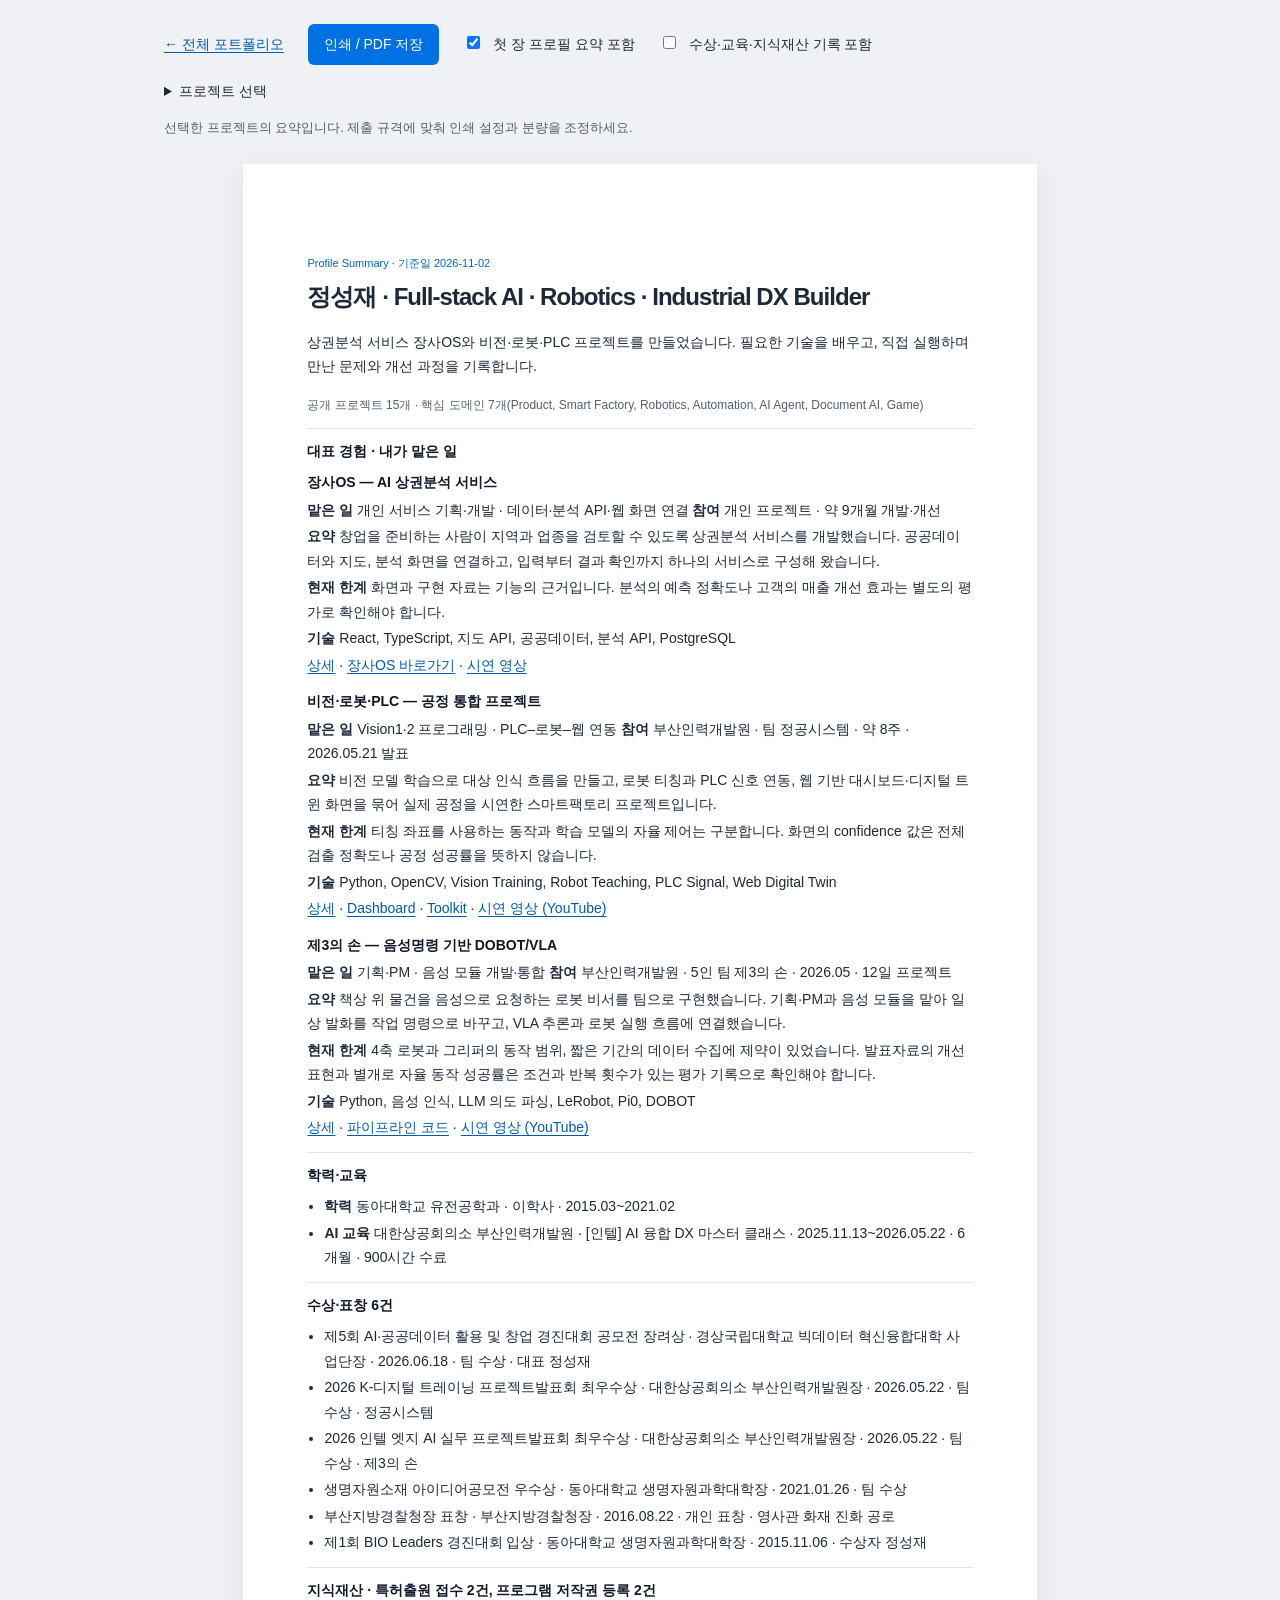
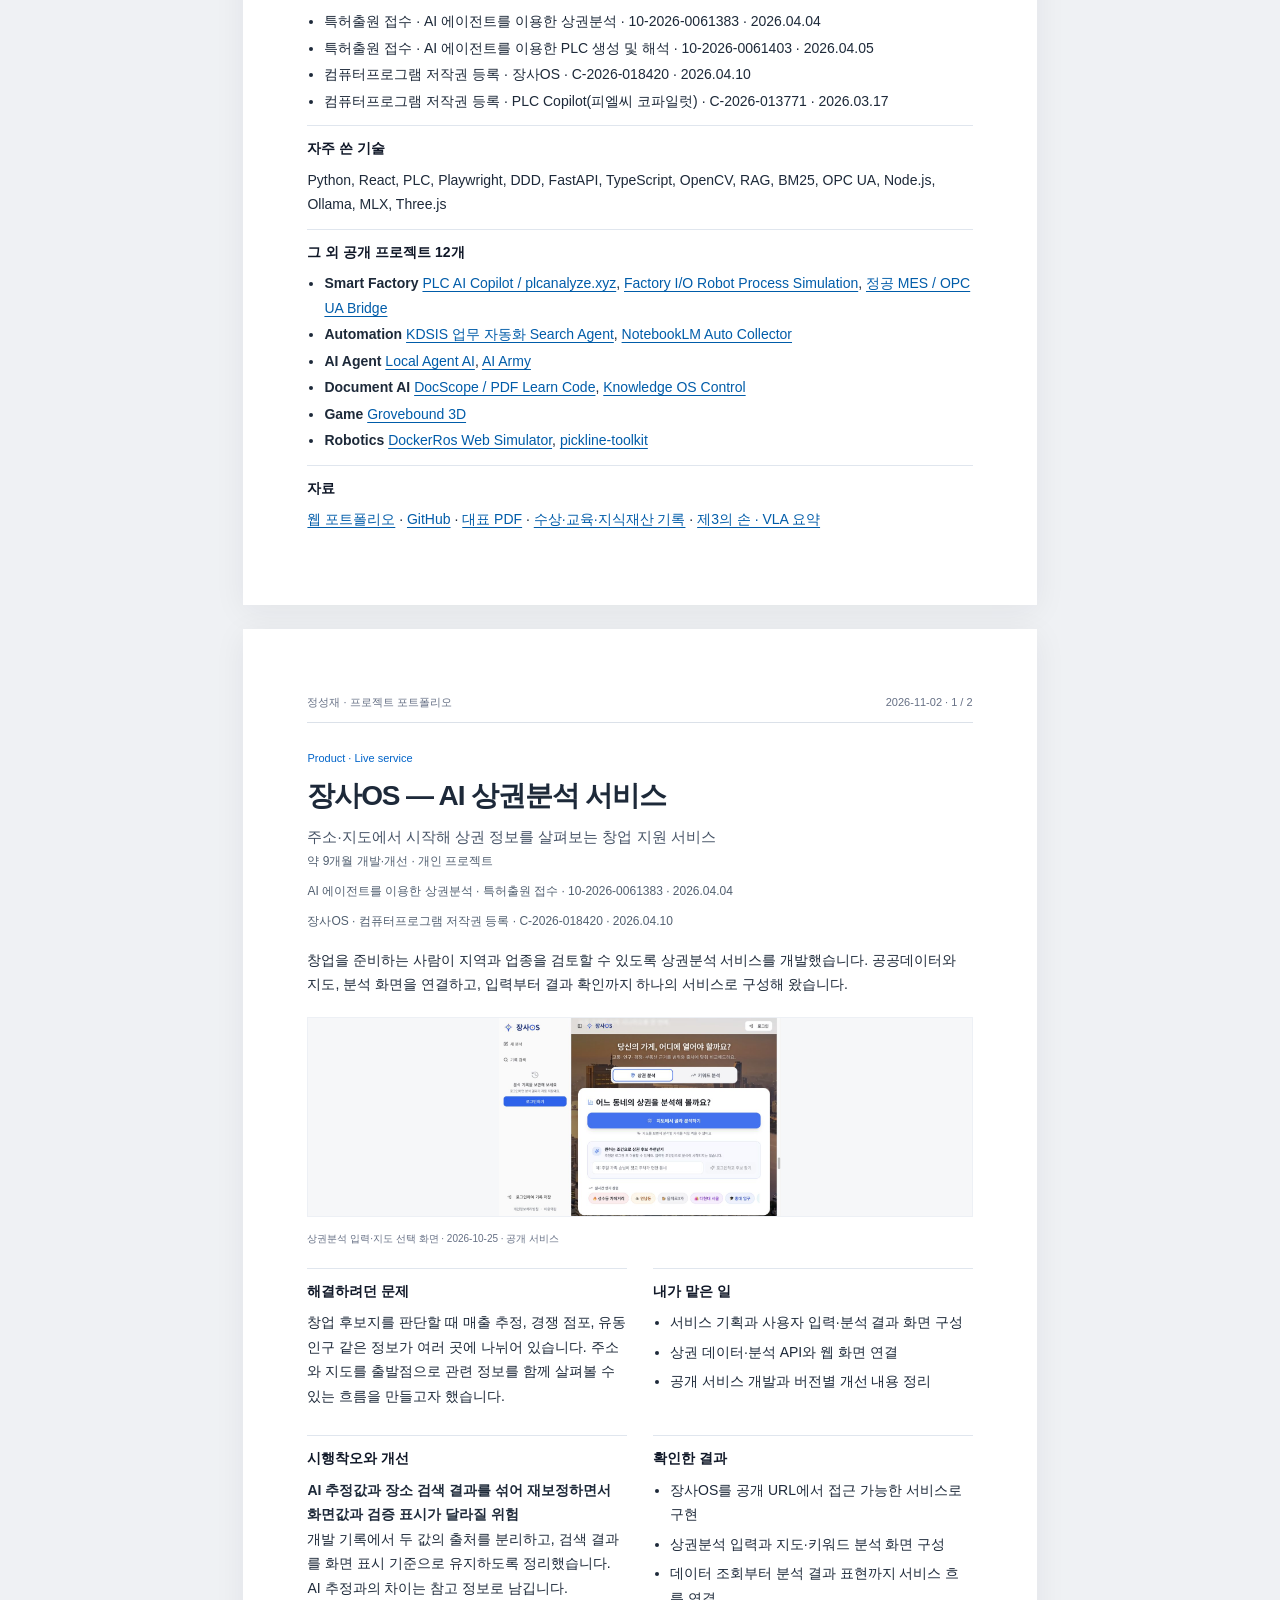
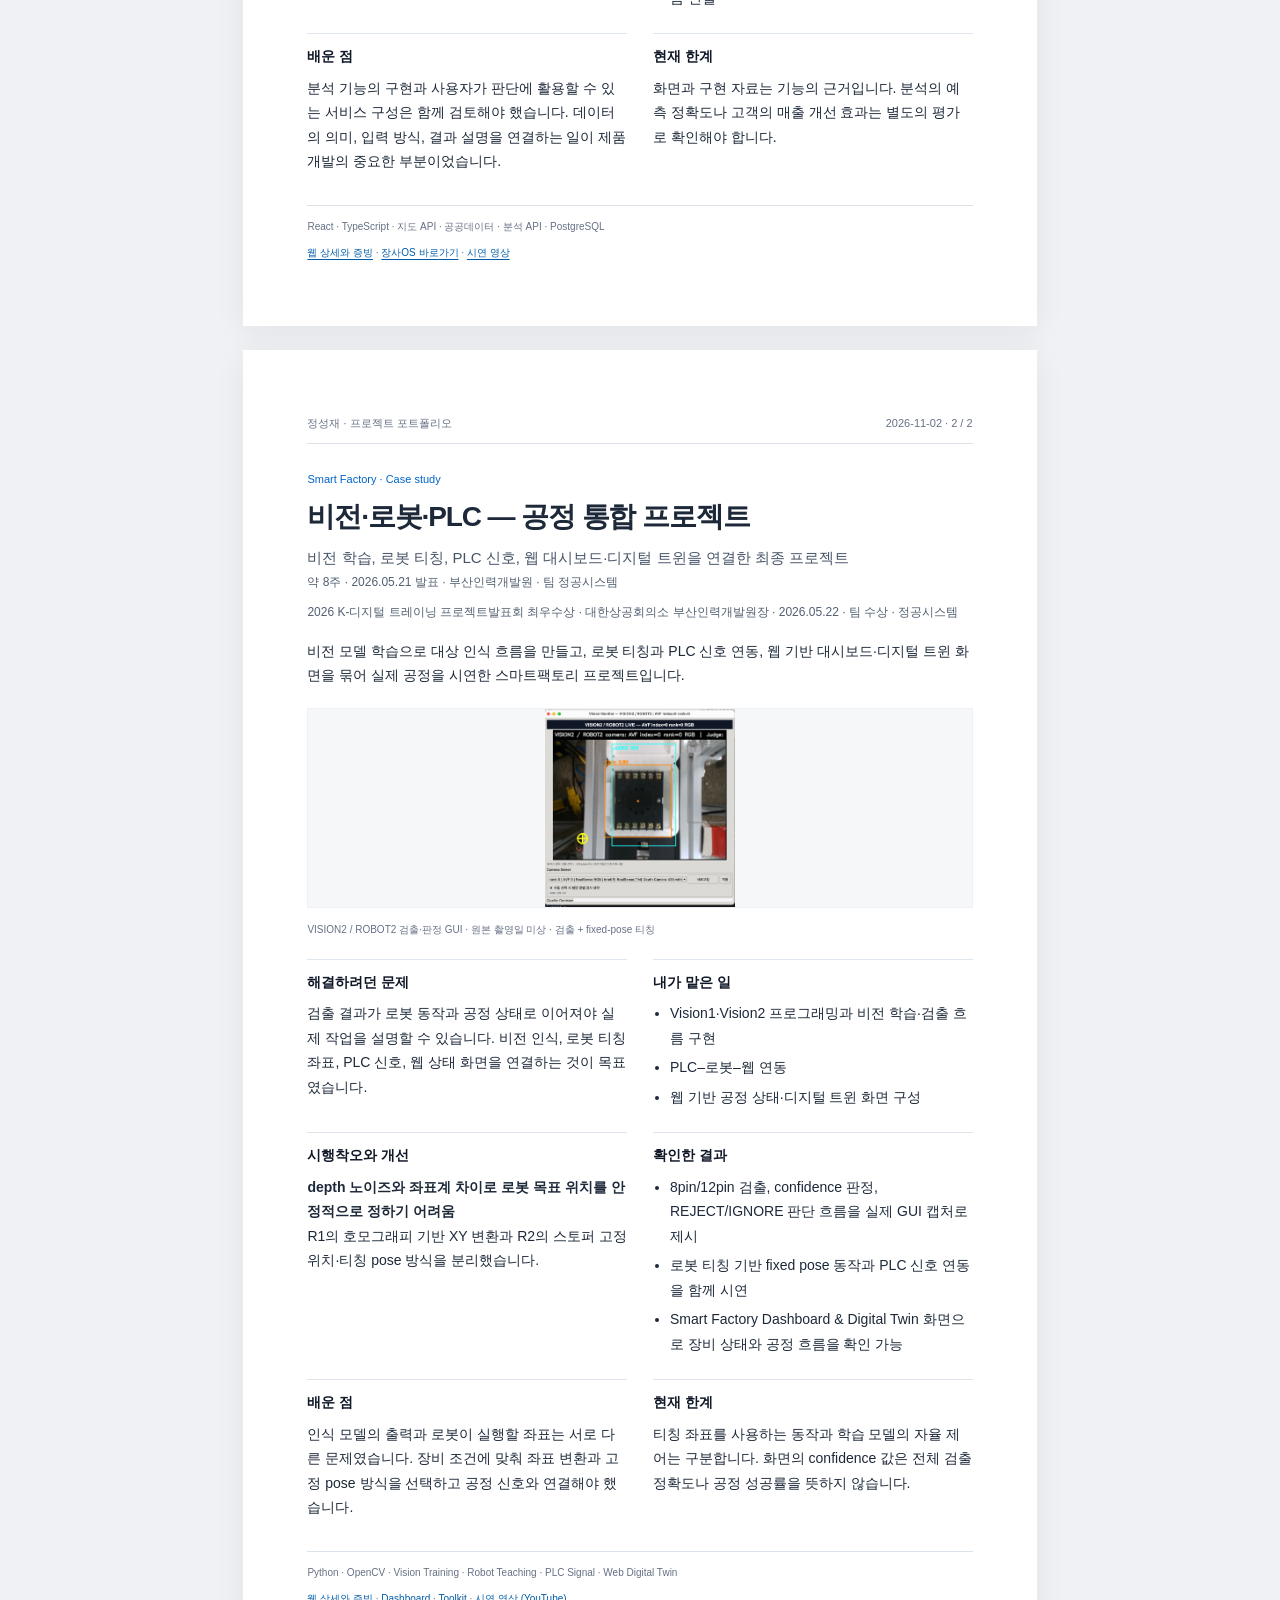
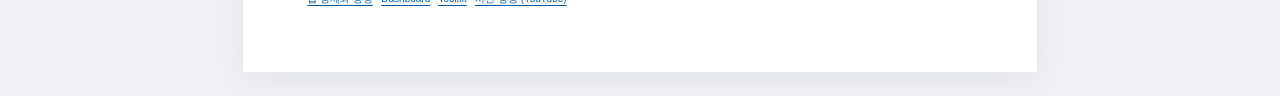
==== summary.html @ 1c245462 "Expand pickline-toolkit and Knowledge OS Control with real material - pickline-toolkit: show five pa" ====
<!doctype html>
<html lang="ko">
<head>
  <meta charset="utf-8" />
  <meta name="viewport" content="width=device-width,initial-scale=1" />
  <meta name="description" content="정성재 · Full-stack AI · Robotics · Industrial DX Builder. 상권분석 서비스 장사OS와 비전·로봇·PLC 프로젝트를 만들었습니다. 필요한 기술을 배우고, 직접 실행하며 만난 문제와 개선 과정을 기록합니다." />
  <title>정성재 | 프로젝트 포트폴리오</title>
  <link rel="stylesheet" href="./assets/summary.css?v=20261102-brief" />
  <!-- static:json-ld --><script type="application/ld+json">{"@context":"https://schema.org","@type":"Person","name":"정성재","jobTitle":"Full-stack AI · Robotics · Industrial DX Builder","description":"상권분석 서비스 장사OS와 비전·로봇·PLC 프로젝트를 만들었습니다. 필요한 기술을 배우고, 직접 실행하며 만난 문제와 개선 과정을 기록합니다.","url":"https://wjdtjdwo0609-cyber.github.io/sungjae-portfolio/","sameAs":["https://github.com/wjdtjdwo0609-cyber"],"knowsAbout":["Python","React","PLC","Playwright","DDD","FastAPI","TypeScript","OpenCV","RAG","BM25","OPC UA","Node.js","Ollama","MLX","Three.js"],"award":["제5회 AI·공공데이터 활용 및 창업 경진대회 공모전 장려상 · 2026.06.18","2026 K-디지털 트레이닝 프로젝트발표회 최우수상 · 2026.05.22","2026 인텔 엣지 AI 실무 프로젝트발표회 최우수상 · 2026.05.22","생명자원소재 아이디어공모전 우수상 · 2021.01.26","부산지방경찰청장 표창 · 2016.08.22","제1회 BIO Leaders 경진대회 입상 · 2015.11.06"]}</script><!-- /static:json-ld -->
  <script src="./assets/portfolio-data.js?v=20261102-kos" defer></script>
  <script src="./assets/portfolio-domain.js?v=20261102-preview" defer></script>
  <script src="./assets/summary.js?v=20261102-training" defer></script>
</head>
<body>
  <header class="summary-tools">
    <a href="./index.html">← 전체 포트폴리오</a>
    <button type="button" data-print>인쇄 / PDF 저장</button>
    <label><input type="checkbox" data-brief-toggle /> 첫 장 프로필 요약 포함</label>
    <label><input type="checkbox" data-records-toggle /> 수상·교육·지식재산 기록 포함</label>
    <details><summary>프로젝트 선택</summary><fieldset data-selection><legend>요약에 포함할 공개 프로젝트</legend></fieldset></details>
    <p>선택한 프로젝트의 요약입니다. 제출 규격에 맞춰 인쇄 설정과 분량을 조정하세요.</p>
  </header>
  <main data-summary><!-- static:brief --><article class="print-case profile-brief"><p class="eyebrow">Profile Summary · 기준일 2026-11-02</p>
<h1 class="brief-name">정성재 · Full-stack AI · Robotics · Industrial DX Builder</h1>
<p class="intro">상권분석 서비스 장사OS와 비전·로봇·PLC 프로젝트를 만들었습니다. 필요한 기술을 배우고, 직접 실행하며 만난 문제와 개선 과정을 기록합니다.</p>
<p class="brief-scope">공개 프로젝트 15개 · 핵심 도메인 7개(Product, Smart Factory, Robotics, Automation, AI Agent, Document AI, Game)</p>
<section><h3>대표 경험 · 내가 맡은 일</h3><div class="brief-project"><h4>장사OS — AI 상권분석 서비스</h4>
<p><strong>맡은 일</strong> 개인 서비스 기획·개발 · 데이터·분석 API·웹 화면 연결 <strong>참여</strong> 개인 프로젝트 · 약 9개월 개발·개선</p><p><strong>요약</strong> 창업을 준비하는 사람이 지역과 업종을 검토할 수 있도록 상권분석 서비스를 개발했습니다. 공공데이터와 지도, 분석 화면을 연결하고, 입력부터 결과 확인까지 하나의 서비스로 구성해 왔습니다.</p><p><strong>현재 한계</strong> 화면과 구현 자료는 기능의 근거입니다. 분석의 예측 정확도나 고객의 매출 개선 효과는 별도의 평가로 확인해야 합니다.</p><p><strong>기술</strong> React, TypeScript, 지도 API, 공공데이터, 분석 API, PostgreSQL</p><p><a href="https://wjdtjdwo0609-cyber.github.io/sungjae-portfolio/#project/jangsa-simulator">상세</a> · <a href="https://jangsaos.com/">장사OS 바로가기</a> · <a href="https://wjdtjdwo0609-cyber.github.io/sungjae-portfolio/assets/videos/jangsaos-analysis-demo-20261102.mp4">시연 영상</a></p></div><div class="brief-project"><h4>비전·로봇·PLC — 공정 통합 프로젝트</h4>
<p><strong>맡은 일</strong> Vision1·2 프로그래밍 · PLC–로봇–웹 연동 <strong>참여</strong> 부산인력개발원 · 팀 정공시스템 · 약 8주 · 2026.05.21 발표</p><p><strong>요약</strong> 비전 모델 학습으로 대상 인식 흐름을 만들고, 로봇 티칭과 PLC 신호 연동, 웹 기반 대시보드·디지털 트윈 화면을 묶어 실제 공정을 시연한 스마트팩토리 프로젝트입니다.</p><p><strong>현재 한계</strong> 티칭 좌표를 사용하는 동작과 학습 모델의 자율 제어는 구분합니다. 화면의 confidence 값은 전체 검출 정확도나 공정 성공률을 뜻하지 않습니다.</p><p><strong>기술</strong> Python, OpenCV, Vision Training, Robot Teaching, PLC Signal, Web Digital Twin</p><p><a href="https://wjdtjdwo0609-cyber.github.io/sungjae-portfolio/#project/vision-robot-plc-digital-twin">상세</a> · <a href="https://github.com/wjdtjdwo0609-cyber/smart-factory-dashboard-portfolio">Dashboard</a> · <a href="https://github.com/wjdtjdwo0609-cyber/pickline-toolkit">Toolkit</a> · <a href="https://www.youtube.com/watch?v=2opqmbzk43I">시연 영상 (YouTube)</a></p></div><div class="brief-project"><h4>제3의 손 — 음성명령 기반 DOBOT/VLA</h4>
<p><strong>맡은 일</strong> 기획·PM · 음성 모듈 개발·통합 <strong>참여</strong> 부산인력개발원 · 5인 팀 제3의 손 · 2026.05 · 12일 프로젝트</p><p><strong>요약</strong> 책상 위 물건을 음성으로 요청하는 로봇 비서를 팀으로 구현했습니다. 기획·PM과 음성 모듈을 맡아 일상 발화를 작업 명령으로 바꾸고, VLA 추론과 로봇 실행 흐름에 연결했습니다.</p><p><strong>현재 한계</strong> 4축 로봇과 그리퍼의 동작 범위, 짧은 기간의 데이터 수집에 제약이 있었습니다. 발표자료의 개선 표현과 별개로 자율 동작 성공률은 조건과 반복 횟수가 있는 평가 기록으로 확인해야 합니다.</p><p><strong>기술</strong> Python, 음성 인식, LLM 의도 파싱, LeRobot, Pi0, DOBOT</p><p><a href="https://wjdtjdwo0609-cyber.github.io/sungjae-portfolio/#project/robot-vla-pipeline">상세</a> · <a href="https://github.com/wjdtjdwo0609-cyber/Dobot_VLM_VLA">파이프라인 코드</a> · <a href="https://www.youtube.com/watch?v=i0eg4IzEV6U">시연 영상 (YouTube)</a></p></div></section>
<section><h3>학력·교육</h3><ul><li><strong>학력</strong> 동아대학교 유전공학과 · 이학사 · 2015.03~2021.02</li><li><strong>AI 교육</strong> 대한상공회의소 부산인력개발원 · [인텔] AI 융합 DX 마스터 클래스 · 2025.11.13~2026.05.22 · 6개월 · 900시간 수료</li></ul></section>
<section><h3>수상·표창 6건</h3><ul><li>제5회 AI·공공데이터 활용 및 창업 경진대회 공모전 장려상 · 경상국립대학교 빅데이터 혁신융합대학 사업단장 · 2026.06.18 · 팀 수상 · 대표 정성재</li><li>2026 K-디지털 트레이닝 프로젝트발표회 최우수상 · 대한상공회의소 부산인력개발원장 · 2026.05.22 · 팀 수상 · 정공시스템</li><li>2026 인텔 엣지 AI 실무 프로젝트발표회 최우수상 · 대한상공회의소 부산인력개발원장 · 2026.05.22 · 팀 수상 · 제3의 손</li><li>생명자원소재 아이디어공모전 우수상 · 동아대학교 생명자원과학대학장 · 2021.01.26 · 팀 수상</li><li>부산지방경찰청장 표창 · 부산지방경찰청장 · 2016.08.22 · 개인 표창 · 영사관 화재 진화 공로</li><li>제1회 BIO Leaders 경진대회 입상 · 동아대학교 생명자원과학대학장 · 2015.11.06 · 수상자 정성재</li></ul></section>
<section><h3>지식재산 · 특허출원 접수 2건, 프로그램 저작권 등록 2건</h3><ul><li>특허출원 접수 · AI 에이전트를 이용한 상권분석 · 10-2026-0061383 · 2026.04.04</li><li>특허출원 접수 · AI 에이전트를 이용한 PLC 생성 및 해석 · 10-2026-0061403 · 2026.04.05</li><li>컴퓨터프로그램 저작권 등록 · 장사OS · C-2026-018420 · 2026.04.10</li><li>컴퓨터프로그램 저작권 등록 · PLC Copilot(피엘씨 코파일럿) · C-2026-013771 · 2026.03.17</li></ul></section>
<section><h3>자주 쓴 기술</h3><p>Python, React, PLC, Playwright, DDD, FastAPI, TypeScript, OpenCV, RAG, BM25, OPC UA, Node.js, Ollama, MLX, Three.js</p></section>
<section><h3>그 외 공개 프로젝트 12개</h3><ul><li><strong>Smart Factory</strong> <a href="https://wjdtjdwo0609-cyber.github.io/sungjae-portfolio/#project/plc-ai-copilot">PLC AI Copilot / plcanalyze.xyz</a>, <a href="https://wjdtjdwo0609-cyber.github.io/sungjae-portfolio/#project/smart-factory-digital-twin">Factory I/O Robot Process Simulation</a>, <a href="https://wjdtjdwo0609-cyber.github.io/sungjae-portfolio/#project/mes-opcua-bridge">정공 MES / OPC UA Bridge</a></li><li><strong>Automation</strong> <a href="https://wjdtjdwo0609-cyber.github.io/sungjae-portfolio/#project/kdsis-search-agent">KDSIS 업무 자동화 Search Agent</a>, <a href="https://wjdtjdwo0609-cyber.github.io/sungjae-portfolio/#project/notebooklm-auto-collector">NotebookLM Auto Collector</a></li><li><strong>AI Agent</strong> <a href="https://wjdtjdwo0609-cyber.github.io/sungjae-portfolio/#project/local-agent-ai">Local Agent AI</a>, <a href="https://wjdtjdwo0609-cyber.github.io/sungjae-portfolio/#project/ai-army">AI Army</a></li><li><strong>Document AI</strong> <a href="https://wjdtjdwo0609-cyber.github.io/sungjae-portfolio/#project/docscope">DocScope / PDF Learn Code</a>, <a href="https://wjdtjdwo0609-cyber.github.io/sungjae-portfolio/#project/knowledge-os-control">Knowledge OS Control</a></li><li><strong>Game</strong> <a href="https://wjdtjdwo0609-cyber.github.io/sungjae-portfolio/#project/grovebound-3d">Grovebound 3D</a></li><li><strong>Robotics</strong> <a href="https://wjdtjdwo0609-cyber.github.io/sungjae-portfolio/#project/dockerros-web-simulator">DockerRos Web Simulator</a>, <a href="https://wjdtjdwo0609-cyber.github.io/sungjae-portfolio/#project/pickline-toolkit">pickline-toolkit</a></li></ul></section>
<section><h3>자료</h3><p><a href="https://wjdtjdwo0609-cyber.github.io/sungjae-portfolio/">웹 포트폴리오</a> · <a href="https://github.com/wjdtjdwo0609-cyber">GitHub</a> · <a href="https://wjdtjdwo0609-cyber.github.io/sungjae-portfolio/assets/docs/sungjae-portfolio.pdf">대표 PDF</a> · <a href="https://wjdtjdwo0609-cyber.github.io/sungjae-portfolio/assets/docs/sungjae-records.pdf">수상·교육·지식재산 기록</a> · <a href="https://wjdtjdwo0609-cyber.github.io/sungjae-portfolio/assets/docs/sungjae-third-hand-vla.pdf">제3의 손 · VLA 요약</a></p></section></article><!-- /static:brief --></main>
  <noscript>프로젝트별 상세 사례를 보려면 JavaScript를 활성화하세요.</noscript>
</body>
</html>
---- assets/summary.css ----
:root { font-family:-apple-system,BlinkMacSystemFont,"Segoe UI",sans-serif; color:#1d2939; background:#eff1f4; }
* { box-sizing:border-box; }
body { margin:0; font-size:14px; line-height:1.75; }
a { color:#005ca9; text-underline-offset:3px; overflow-wrap:anywhere; }
button { font:inherit; cursor:pointer; padding:8px 16px; background:#0071e3; color:white; border:0; border-radius:6px; }
.summary-tools { max-width:1000px; margin:24px auto; padding:0 24px; display:flex; flex-wrap:wrap; align-items:center; gap:14px 24px; }
.summary-tools p { flex-basis:100%; margin:0; color:#526071; font-size:13px; }
details { width:100%; }
summary { cursor:pointer; }
fieldset { border:1px solid #ccd4df; padding:16px; margin-top:12px; display:grid; gap:8px; }
label { display:flex; gap:10px; align-items:baseline; }
:focus-visible { outline:3px solid #0071e3; outline-offset:4px; }
.print-case { width:210mm; max-width:calc(100% - 24px); margin:24px auto; padding:17mm; background:white; box-shadow:0 6px 30px #18202b10; }
.case-header { display:flex; justify-content:space-between; gap:16px; font-size:11px; color:#667085; border-bottom:1px solid #dbe1e9; padding-bottom:10px; }
.eyebrow { font-size:11px; color:#0064c9; margin:26px 0 8px; }
h1 { font-size:28px; line-height:1.35; letter-spacing:-.04em; margin:0 0 10px; }
.subtitle { margin:0; font-size:15px; color:#475467; }
.context { font-size:12px; color:#526071; }
.intro { margin:16px 0; }
figure { margin:20px 0; }
figure img { width:100%; height:200px; object-fit:contain; background:#f6f7f9; border:1px solid #edf0f5; }
figcaption { font-size:10px; color:#667085; margin-top:6px; }
.case-columns { display:grid; grid-template-columns:1fr 1fr; gap:18px 26px; }
section { break-inside:avoid; min-width:0; }
h3 { margin:0 0 7px; padding-top:10px; border-top:1px solid #e0e6ee; font-size:14px; color:#101828; }
p { margin:0 0 9px; white-space:pre-line; }
ul { margin:0; padding-left:17px; }
li { margin-bottom:5px; }
footer { border-top:1px solid #dbe1e9; padding-top:12px; margin-top:22px; font-size:10px; color:#667085; }
.empty { text-align:center; padding:80px 20px; }
.brief-name { font-size:24px; }
.brief-scope { font-size:12px; color:#526071; }
.brief-project { margin-bottom:12px; }
.brief-project h4 { margin:0 0 3px; font-size:14px; color:#101828; }
.brief-project p, .profile-brief li { margin-bottom:2px; }
.profile-brief section { margin-top:12px; }
@media(max-width:640px) { .print-case { padding:24px; } .case-columns { grid-template-columns:1fr; } h1{font-size:25px;} figure img{height:auto;} .case-header{flex-direction:column;gap:0;} }
@page { size:A4; margin:13mm 0; }
@media print {
  :root, body { background:white; }
  body { font-size:8.6pt; line-height:1.5; }
  .summary-tools { display:none; }
  .print-case { width:210mm; max-width:none; margin:0; padding:0 17mm; box-shadow:none; break-before:page; }
  .print-case:first-child { break-before:auto; }
  .case-columns { display:block; }
  .case-columns section { margin-bottom:5px; }
  .case-columns h3 { margin-bottom:3px; padding-top:5px; }
  .case-columns p, .case-columns li { margin-bottom:2px; }
  .print-case > .intro { margin:10px 0; }
  .profile-brief { font-size:8pt; line-height:1.42; }
  .profile-brief .brief-name { font-size:15pt; margin-bottom:4px; }
  .profile-brief .eyebrow { margin:0 0 3px; }
  .profile-brief .intro { margin:0 0 3px; }
  .profile-brief p { margin-bottom:1px; }
  .profile-brief section { margin-top:6px; }
  .profile-brief h3 { font-size:8.5pt; margin-bottom:3px; padding-top:4px; }
  .profile-brief h4 { font-size:8.5pt; margin-bottom:1px; }
  .profile-brief li { margin-bottom:0; }
  .profile-brief .brief-project { margin-bottom:5px; }
  h1 { font-size:22pt; }
  h3 { font-size:10pt; }
  figure img { height:112px; }
  figure { margin:8px 0; }
  .eyebrow { margin-top:18px; }
  a { text-decoration:none; }
}
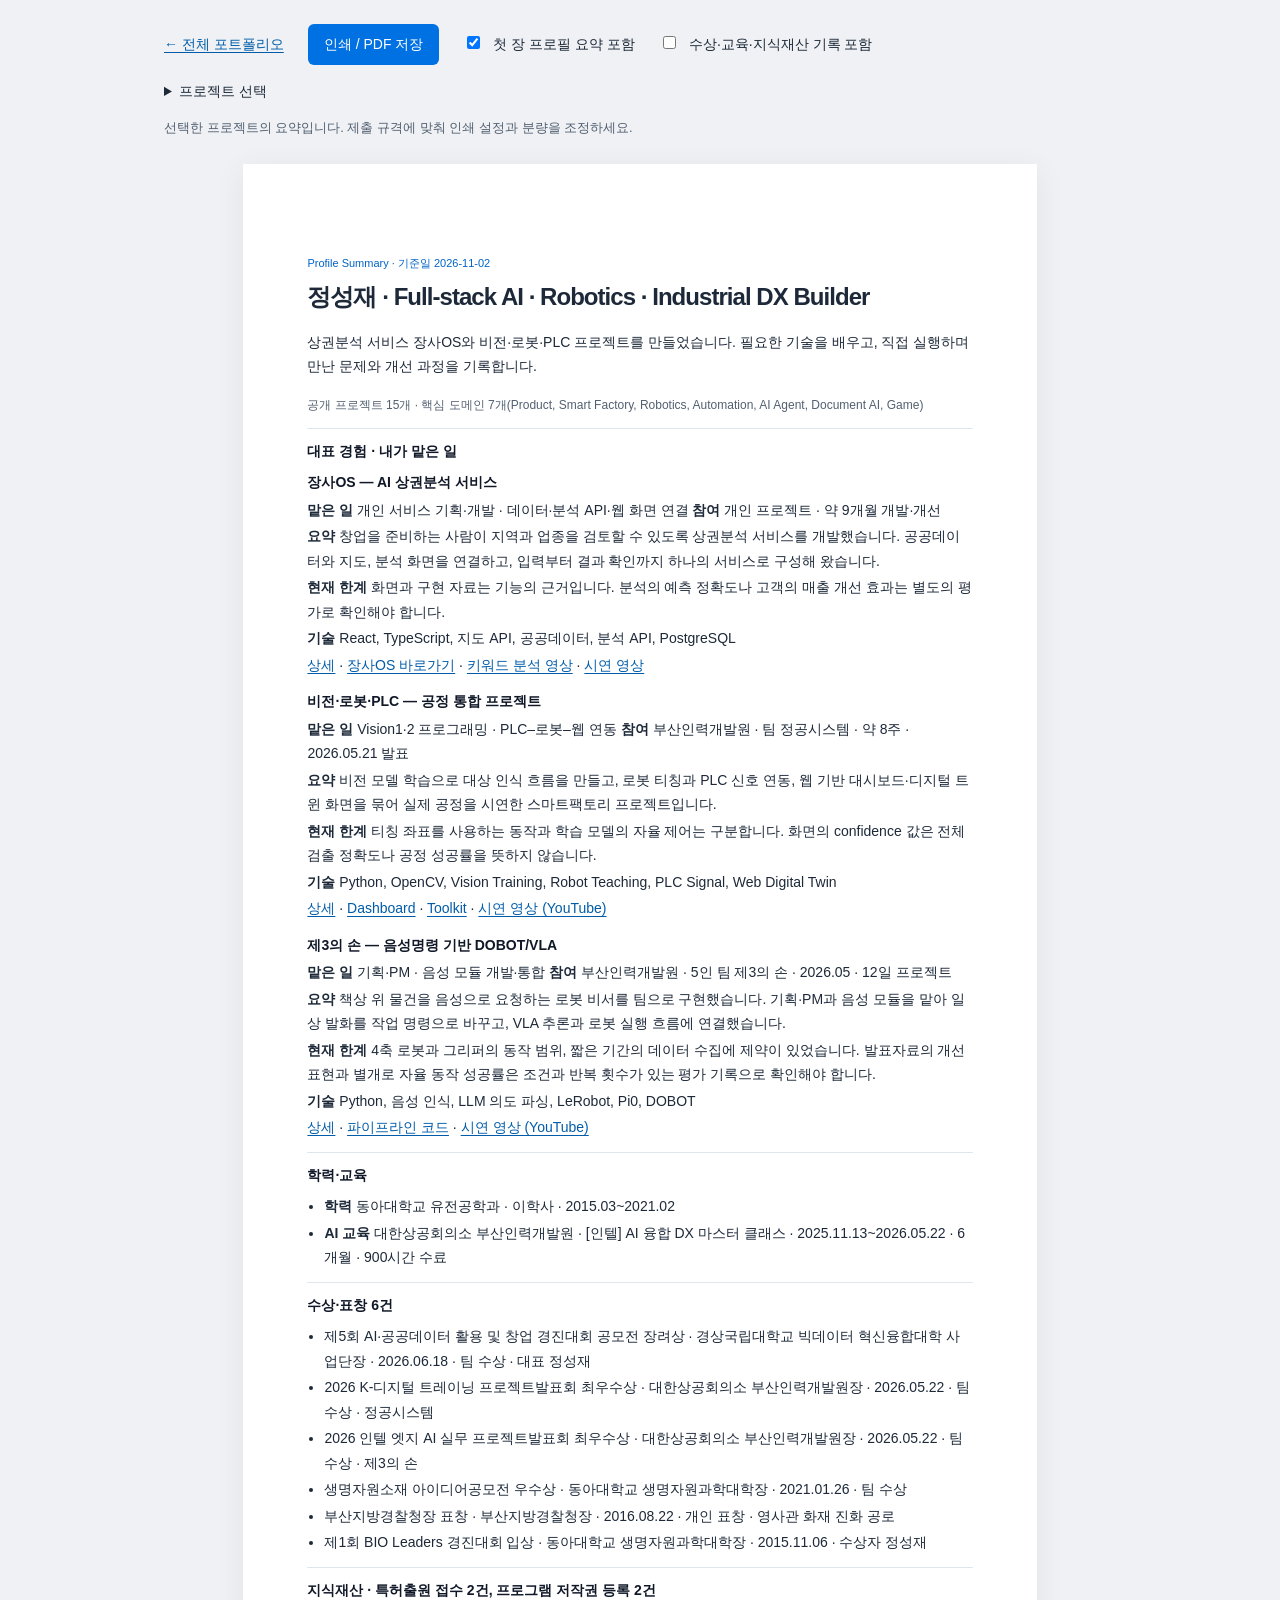
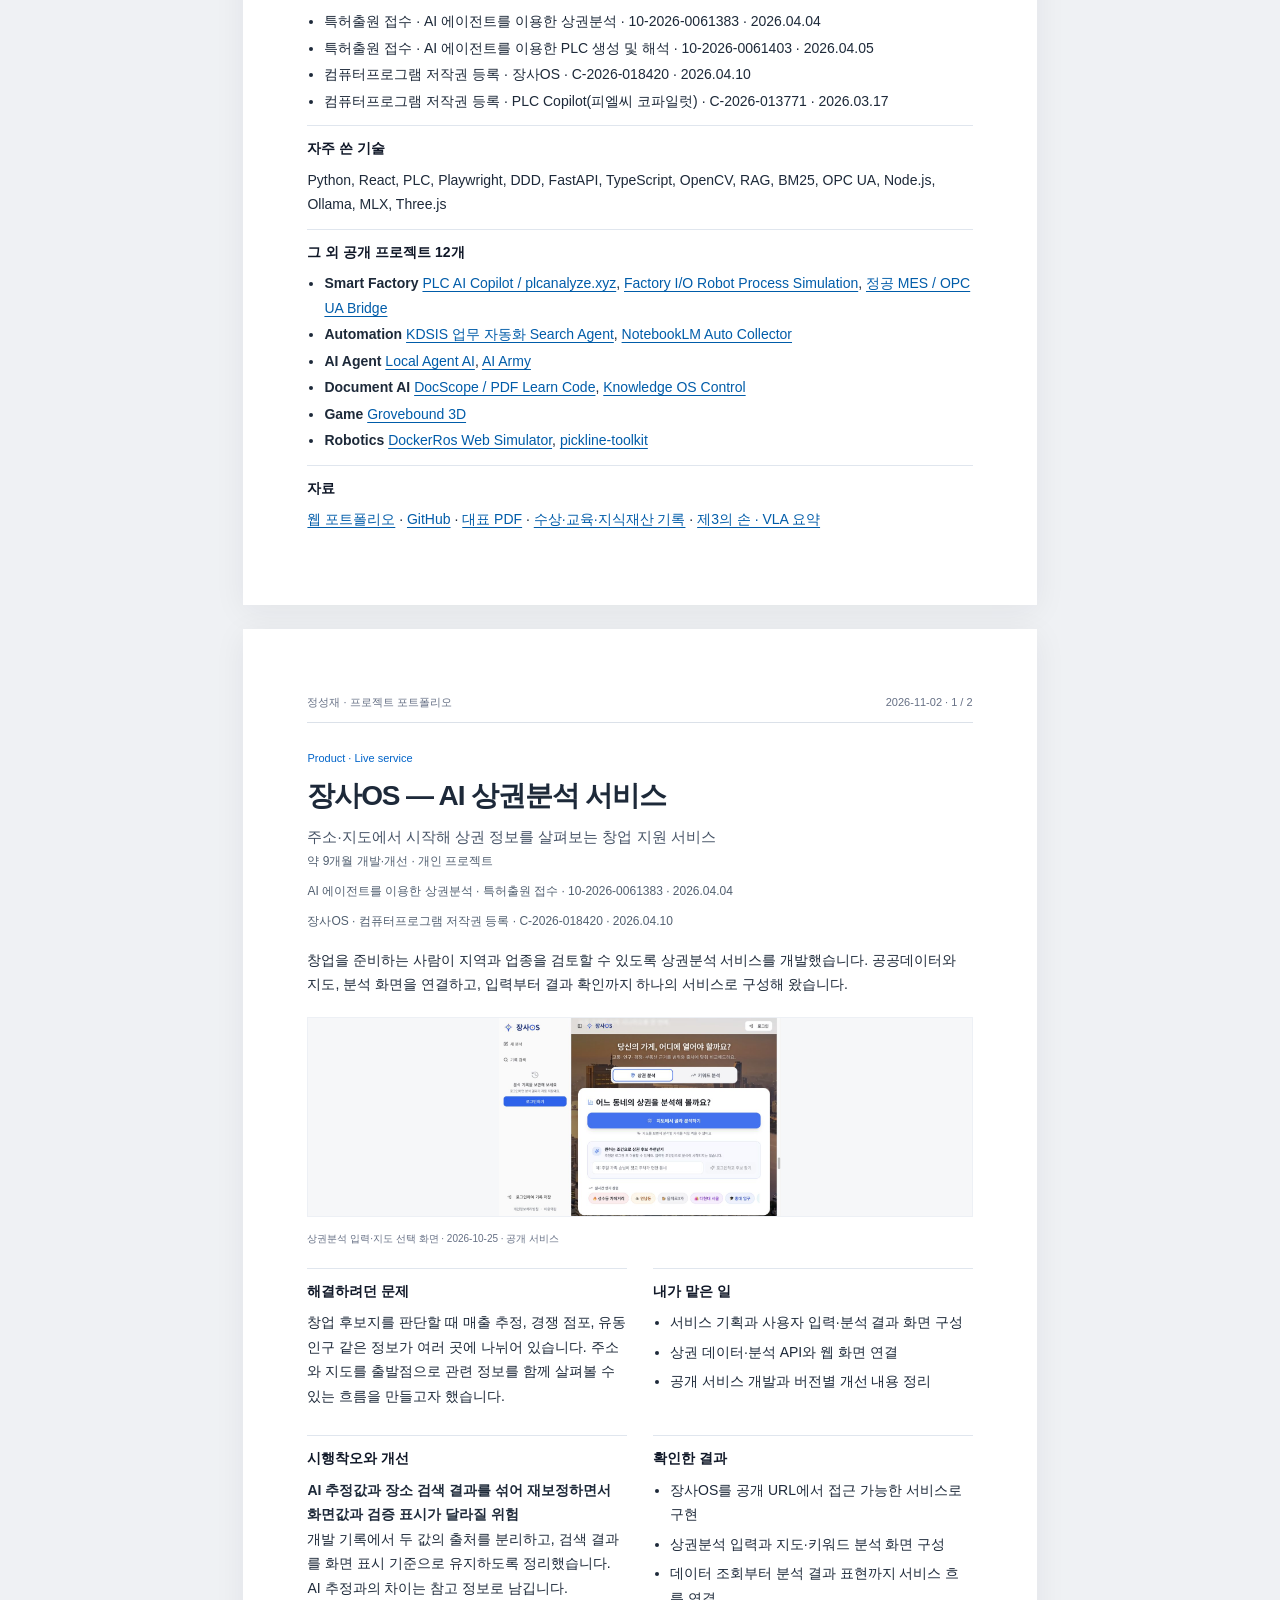
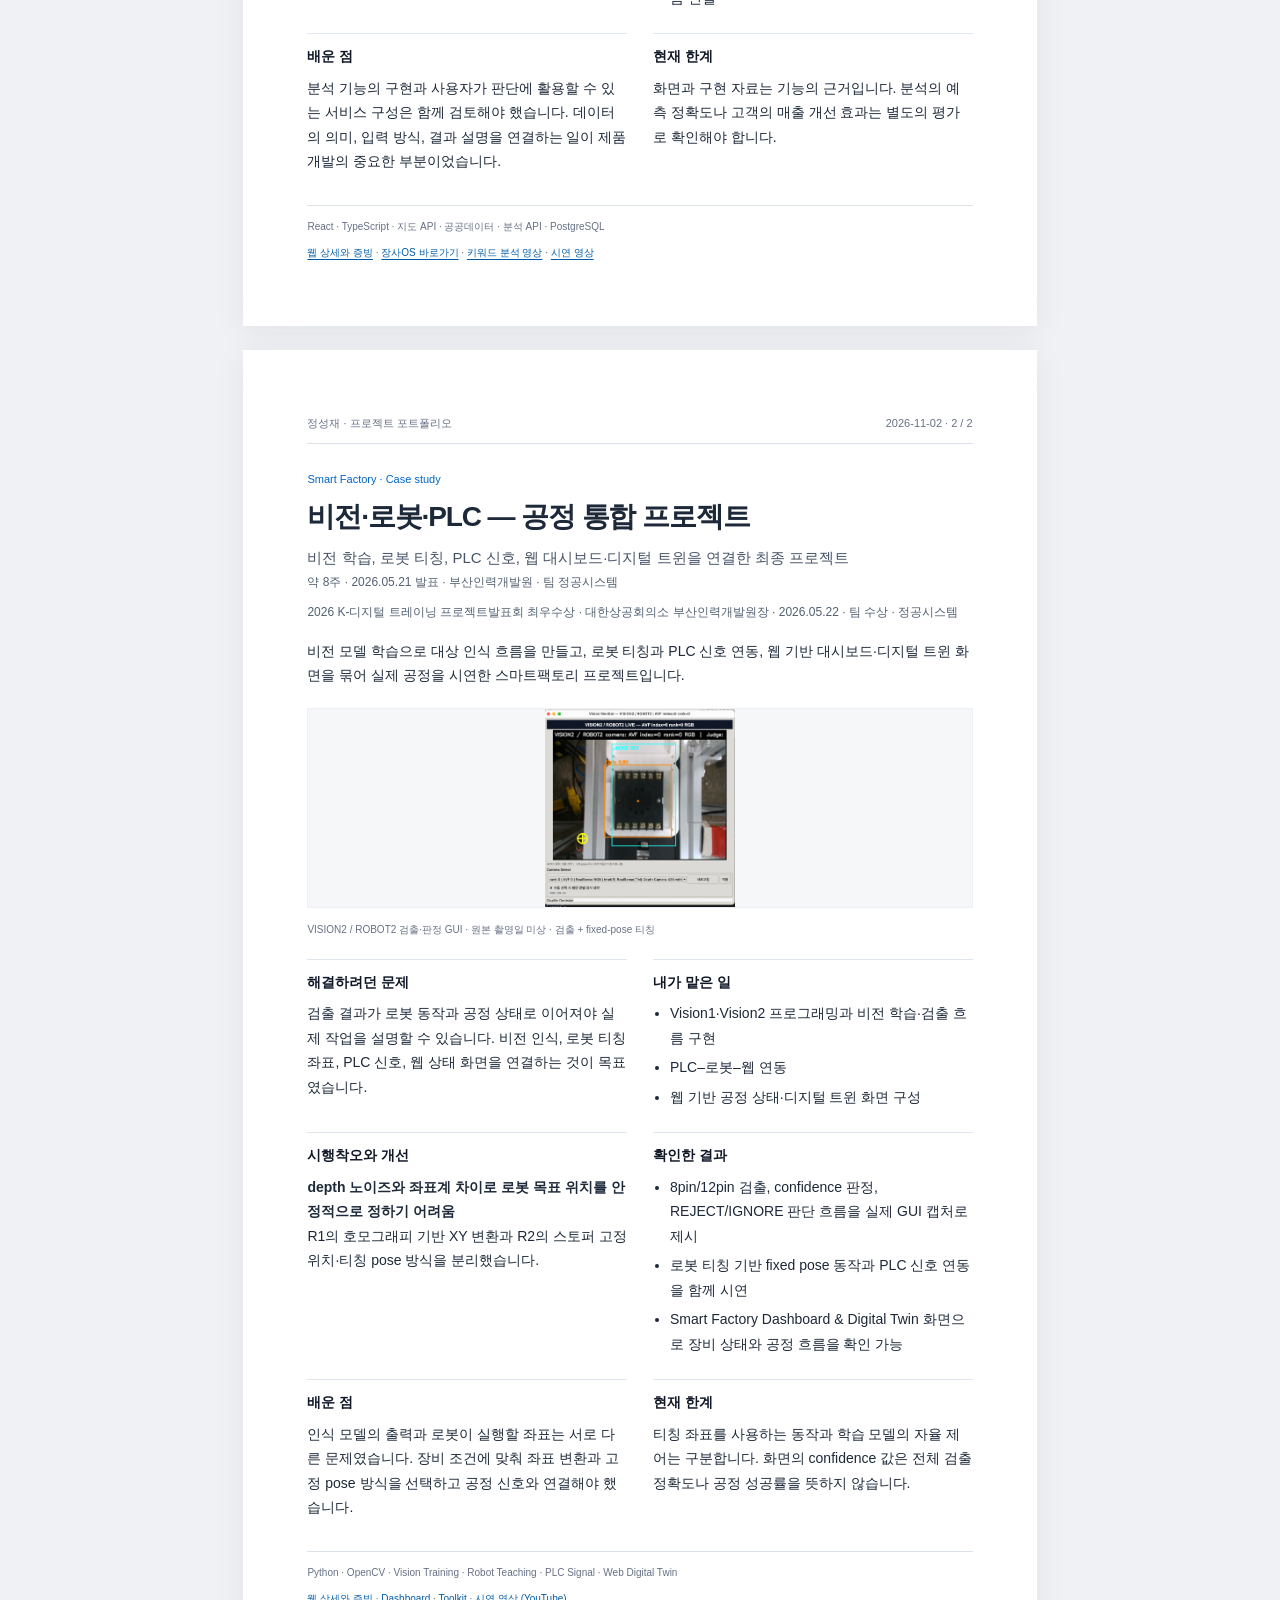
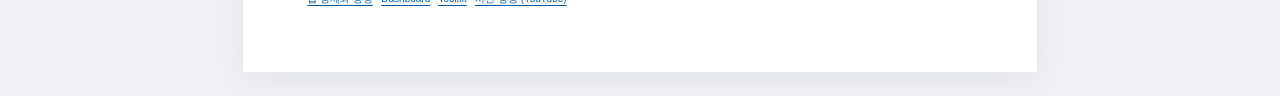
==== commit 892f40bc: "Add a JangsaOS keyword analysis and report demo - Record one run of the keyword analysis for 탕후루, th" ====
--- a/summary.html
+++ b/summary.html
@@ -7,7 +7,7 @@
   <title>정성재 | 프로젝트 포트폴리오</title>
   <link rel="stylesheet" href="./assets/summary.css?v=20261102-brief" />
   <!-- static:json-ld --><script type="application/ld+json">{"@context":"https://schema.org","@type":"Person","name":"정성재","jobTitle":"Full-stack AI · Robotics · Industrial DX Builder","description":"상권분석 서비스 장사OS와 비전·로봇·PLC 프로젝트를 만들었습니다. 필요한 기술을 배우고, 직접 실행하며 만난 문제와 개선 과정을 기록합니다.","url":"https://wjdtjdwo0609-cyber.github.io/sungjae-portfolio/","sameAs":["https://github.com/wjdtjdwo0609-cyber"],"knowsAbout":["Python","React","PLC","Playwright","DDD","FastAPI","TypeScript","OpenCV","RAG","BM25","OPC UA","Node.js","Ollama","MLX","Three.js"],"award":["제5회 AI·공공데이터 활용 및 창업 경진대회 공모전 장려상 · 2026.06.18","2026 K-디지털 트레이닝 프로젝트발표회 최우수상 · 2026.05.22","2026 인텔 엣지 AI 실무 프로젝트발표회 최우수상 · 2026.05.22","생명자원소재 아이디어공모전 우수상 · 2021.01.26","부산지방경찰청장 표창 · 2016.08.22","제1회 BIO Leaders 경진대회 입상 · 2015.11.06"]}</script><!-- /static:json-ld -->
-  <script src="./assets/portfolio-data.js?v=20261102-kos" defer></script>
+  <script src="./assets/portfolio-data.js?v=20261103-keyword" defer></script>
   <script src="./assets/portfolio-domain.js?v=20261102-preview" defer></script>
   <script src="./assets/summary.js?v=20261102-training" defer></script>
 </head>
@@ -25,7 +25,7 @@
 <p class="intro">상권분석 서비스 장사OS와 비전·로봇·PLC 프로젝트를 만들었습니다. 필요한 기술을 배우고, 직접 실행하며 만난 문제와 개선 과정을 기록합니다.</p>
 <p class="brief-scope">공개 프로젝트 15개 · 핵심 도메인 7개(Product, Smart Factory, Robotics, Automation, AI Agent, Document AI, Game)</p>
 <section><h3>대표 경험 · 내가 맡은 일</h3><div class="brief-project"><h4>장사OS — AI 상권분석 서비스</h4>
-<p><strong>맡은 일</strong> 개인 서비스 기획·개발 · 데이터·분석 API·웹 화면 연결 <strong>참여</strong> 개인 프로젝트 · 약 9개월 개발·개선</p><p><strong>요약</strong> 창업을 준비하는 사람이 지역과 업종을 검토할 수 있도록 상권분석 서비스를 개발했습니다. 공공데이터와 지도, 분석 화면을 연결하고, 입력부터 결과 확인까지 하나의 서비스로 구성해 왔습니다.</p><p><strong>현재 한계</strong> 화면과 구현 자료는 기능의 근거입니다. 분석의 예측 정확도나 고객의 매출 개선 효과는 별도의 평가로 확인해야 합니다.</p><p><strong>기술</strong> React, TypeScript, 지도 API, 공공데이터, 분석 API, PostgreSQL</p><p><a href="https://wjdtjdwo0609-cyber.github.io/sungjae-portfolio/#project/jangsa-simulator">상세</a> · <a href="https://jangsaos.com/">장사OS 바로가기</a> · <a href="https://wjdtjdwo0609-cyber.github.io/sungjae-portfolio/assets/videos/jangsaos-analysis-demo-20261102.mp4">시연 영상</a></p></div><div class="brief-project"><h4>비전·로봇·PLC — 공정 통합 프로젝트</h4>
+<p><strong>맡은 일</strong> 개인 서비스 기획·개발 · 데이터·분석 API·웹 화면 연결 <strong>참여</strong> 개인 프로젝트 · 약 9개월 개발·개선</p><p><strong>요약</strong> 창업을 준비하는 사람이 지역과 업종을 검토할 수 있도록 상권분석 서비스를 개발했습니다. 공공데이터와 지도, 분석 화면을 연결하고, 입력부터 결과 확인까지 하나의 서비스로 구성해 왔습니다.</p><p><strong>현재 한계</strong> 화면과 구현 자료는 기능의 근거입니다. 분석의 예측 정확도나 고객의 매출 개선 효과는 별도의 평가로 확인해야 합니다.</p><p><strong>기술</strong> React, TypeScript, 지도 API, 공공데이터, 분석 API, PostgreSQL</p><p><a href="https://wjdtjdwo0609-cyber.github.io/sungjae-portfolio/#project/jangsa-simulator">상세</a> · <a href="https://jangsaos.com/">장사OS 바로가기</a> · <a href="https://wjdtjdwo0609-cyber.github.io/sungjae-portfolio/assets/videos/jangsaos-keyword-report-20261103.mp4">키워드 분석 영상</a> · <a href="https://wjdtjdwo0609-cyber.github.io/sungjae-portfolio/assets/videos/jangsaos-analysis-demo-20261102.mp4">시연 영상</a></p></div><div class="brief-project"><h4>비전·로봇·PLC — 공정 통합 프로젝트</h4>
 <p><strong>맡은 일</strong> Vision1·2 프로그래밍 · PLC–로봇–웹 연동 <strong>참여</strong> 부산인력개발원 · 팀 정공시스템 · 약 8주 · 2026.05.21 발표</p><p><strong>요약</strong> 비전 모델 학습으로 대상 인식 흐름을 만들고, 로봇 티칭과 PLC 신호 연동, 웹 기반 대시보드·디지털 트윈 화면을 묶어 실제 공정을 시연한 스마트팩토리 프로젝트입니다.</p><p><strong>현재 한계</strong> 티칭 좌표를 사용하는 동작과 학습 모델의 자율 제어는 구분합니다. 화면의 confidence 값은 전체 검출 정확도나 공정 성공률을 뜻하지 않습니다.</p><p><strong>기술</strong> Python, OpenCV, Vision Training, Robot Teaching, PLC Signal, Web Digital Twin</p><p><a href="https://wjdtjdwo0609-cyber.github.io/sungjae-portfolio/#project/vision-robot-plc-digital-twin">상세</a> · <a href="https://github.com/wjdtjdwo0609-cyber/smart-factory-dashboard-portfolio">Dashboard</a> · <a href="https://github.com/wjdtjdwo0609-cyber/pickline-toolkit">Toolkit</a> · <a href="https://www.youtube.com/watch?v=2opqmbzk43I">시연 영상 (YouTube)</a></p></div><div class="brief-project"><h4>제3의 손 — 음성명령 기반 DOBOT/VLA</h4>
 <p><strong>맡은 일</strong> 기획·PM · 음성 모듈 개발·통합 <strong>참여</strong> 부산인력개발원 · 5인 팀 제3의 손 · 2026.05 · 12일 프로젝트</p><p><strong>요약</strong> 책상 위 물건을 음성으로 요청하는 로봇 비서를 팀으로 구현했습니다. 기획·PM과 음성 모듈을 맡아 일상 발화를 작업 명령으로 바꾸고, VLA 추론과 로봇 실행 흐름에 연결했습니다.</p><p><strong>현재 한계</strong> 4축 로봇과 그리퍼의 동작 범위, 짧은 기간의 데이터 수집에 제약이 있었습니다. 발표자료의 개선 표현과 별개로 자율 동작 성공률은 조건과 반복 횟수가 있는 평가 기록으로 확인해야 합니다.</p><p><strong>기술</strong> Python, 음성 인식, LLM 의도 파싱, LeRobot, Pi0, DOBOT</p><p><a href="https://wjdtjdwo0609-cyber.github.io/sungjae-portfolio/#project/robot-vla-pipeline">상세</a> · <a href="https://github.com/wjdtjdwo0609-cyber/Dobot_VLM_VLA">파이프라인 코드</a> · <a href="https://www.youtube.com/watch?v=i0eg4IzEV6U">시연 영상 (YouTube)</a></p></div></section>
 <section><h3>학력·교육</h3><ul><li><strong>학력</strong> 동아대학교 유전공학과 · 이학사 · 2015.03~2021.02</li><li><strong>AI 교육</strong> 대한상공회의소 부산인력개발원 · [인텔] AI 융합 DX 마스터 클래스 · 2025.11.13~2026.05.22 · 6개월 · 900시간 수료</li></ul></section>
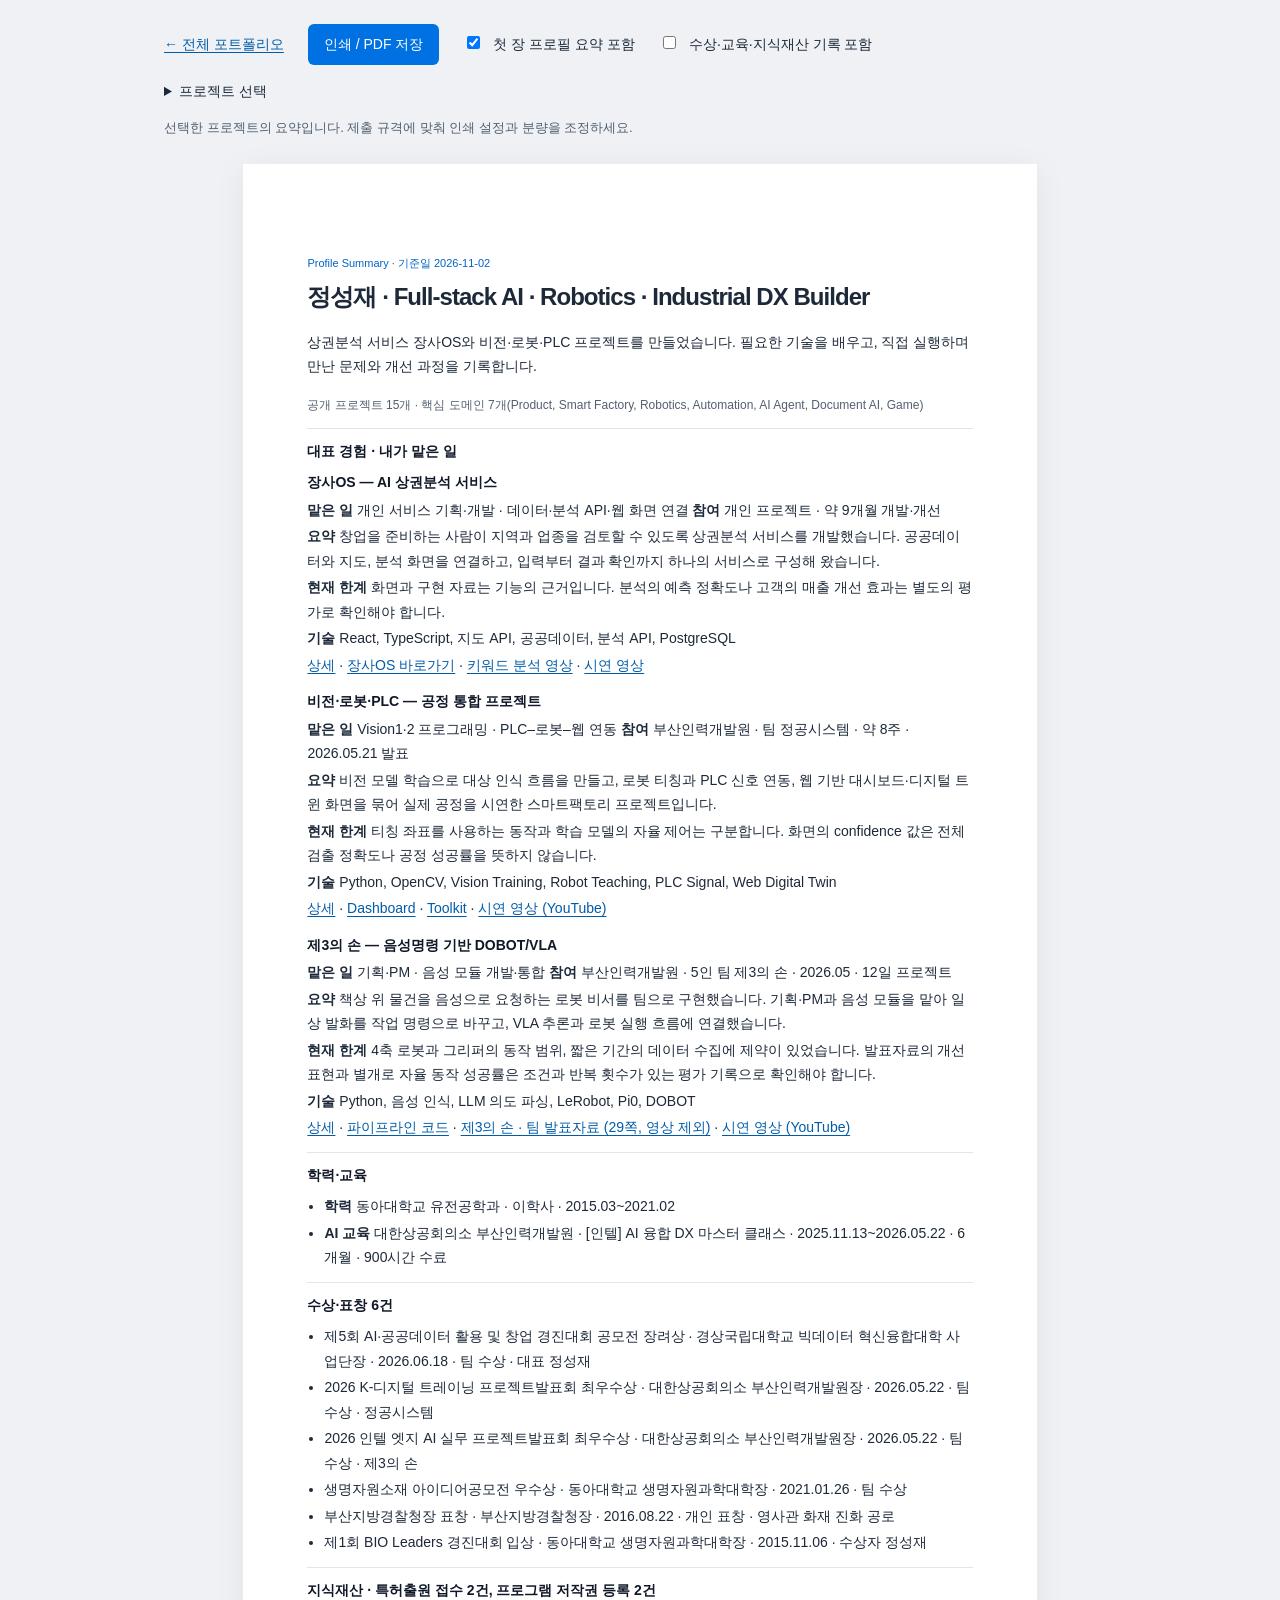
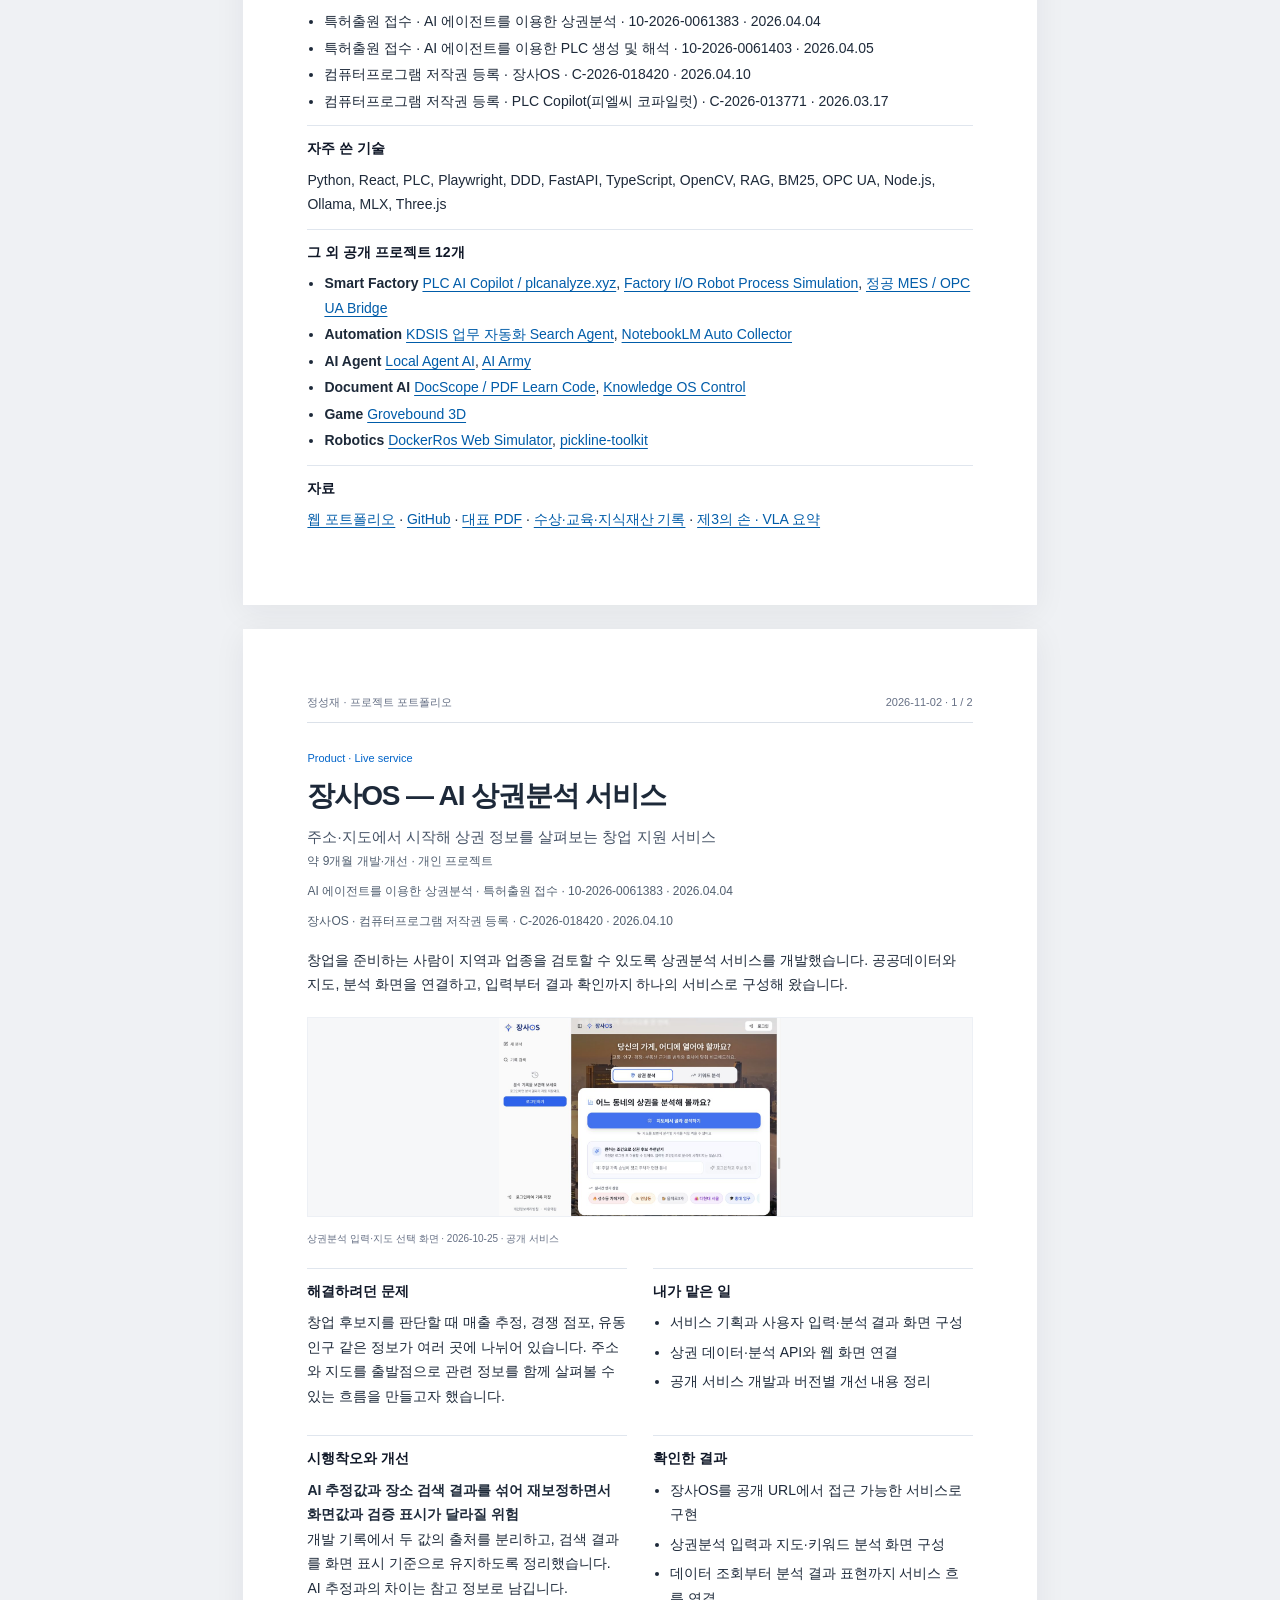
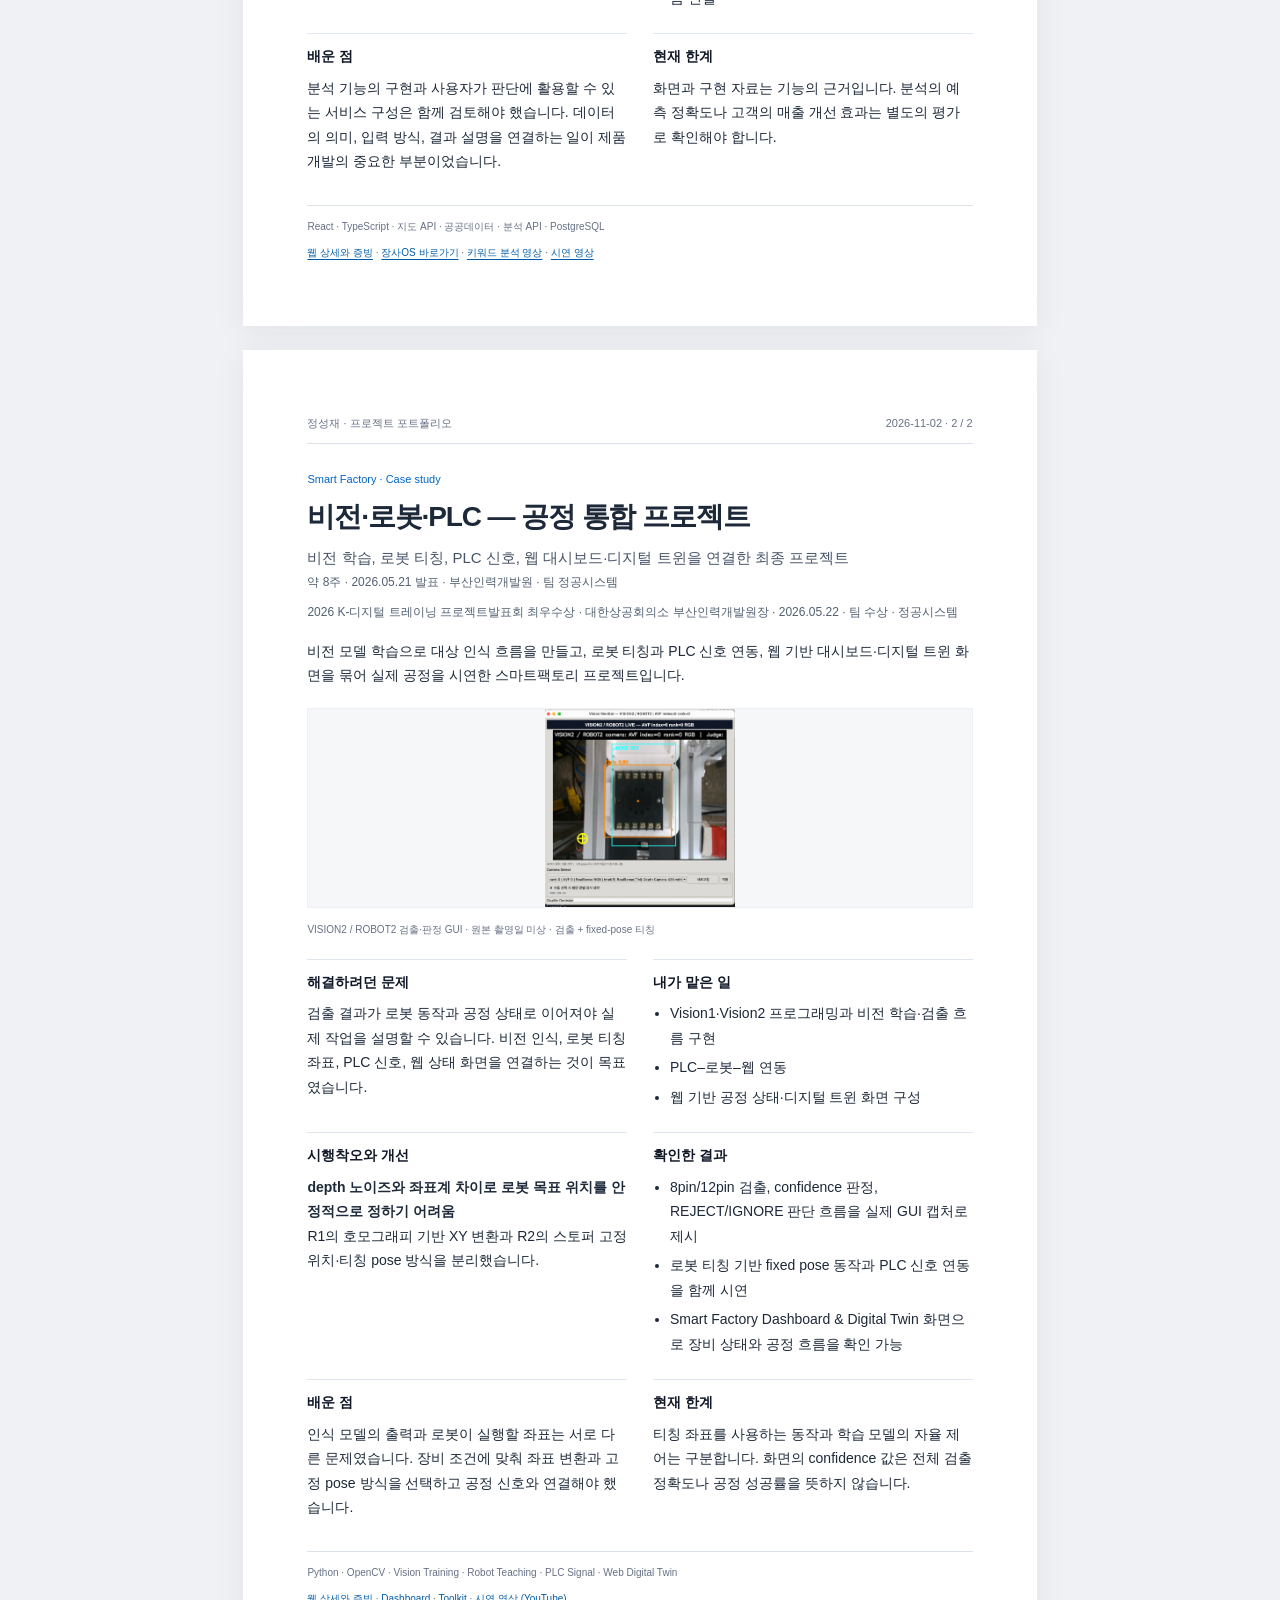
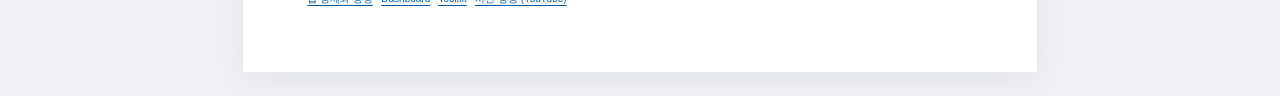
==== commit b6afe5db: "Complete portfolio demos and approved presentation materials" ====
--- a/summary.html
+++ b/summary.html
@@ -5,9 +5,9 @@
   <meta name="viewport" content="width=device-width,initial-scale=1" />
   <meta name="description" content="정성재 · Full-stack AI · Robotics · Industrial DX Builder. 상권분석 서비스 장사OS와 비전·로봇·PLC 프로젝트를 만들었습니다. 필요한 기술을 배우고, 직접 실행하며 만난 문제와 개선 과정을 기록합니다." />
   <title>정성재 | 프로젝트 포트폴리오</title>
-  <link rel="stylesheet" href="./assets/summary.css?v=20261102-brief" />
+  <link rel="stylesheet" href="./assets/summary.css?v=2026-11-03-release" />
   <!-- static:json-ld --><script type="application/ld+json">{"@context":"https://schema.org","@type":"Person","name":"정성재","jobTitle":"Full-stack AI · Robotics · Industrial DX Builder","description":"상권분석 서비스 장사OS와 비전·로봇·PLC 프로젝트를 만들었습니다. 필요한 기술을 배우고, 직접 실행하며 만난 문제와 개선 과정을 기록합니다.","url":"https://wjdtjdwo0609-cyber.github.io/sungjae-portfolio/","sameAs":["https://github.com/wjdtjdwo0609-cyber"],"knowsAbout":["Python","React","PLC","Playwright","DDD","FastAPI","TypeScript","OpenCV","RAG","BM25","OPC UA","Node.js","Ollama","MLX","Three.js"],"award":["제5회 AI·공공데이터 활용 및 창업 경진대회 공모전 장려상 · 2026.06.18","2026 K-디지털 트레이닝 프로젝트발표회 최우수상 · 2026.05.22","2026 인텔 엣지 AI 실무 프로젝트발표회 최우수상 · 2026.05.22","생명자원소재 아이디어공모전 우수상 · 2021.01.26","부산지방경찰청장 표창 · 2016.08.22","제1회 BIO Leaders 경진대회 입상 · 2015.11.06"]}</script><!-- /static:json-ld -->
-  <script src="./assets/portfolio-data.js?v=20261103-keyword" defer></script>
+  <script src="./assets/portfolio-data.js?v=2026-11-03-release" defer></script>
   <script src="./assets/portfolio-domain.js?v=20261102-preview" defer></script>
   <script src="./assets/summary.js?v=20261102-training" defer></script>
 </head>
@@ -27,7 +27,7 @@
 <section><h3>대표 경험 · 내가 맡은 일</h3><div class="brief-project"><h4>장사OS — AI 상권분석 서비스</h4>
 <p><strong>맡은 일</strong> 개인 서비스 기획·개발 · 데이터·분석 API·웹 화면 연결 <strong>참여</strong> 개인 프로젝트 · 약 9개월 개발·개선</p><p><strong>요약</strong> 창업을 준비하는 사람이 지역과 업종을 검토할 수 있도록 상권분석 서비스를 개발했습니다. 공공데이터와 지도, 분석 화면을 연결하고, 입력부터 결과 확인까지 하나의 서비스로 구성해 왔습니다.</p><p><strong>현재 한계</strong> 화면과 구현 자료는 기능의 근거입니다. 분석의 예측 정확도나 고객의 매출 개선 효과는 별도의 평가로 확인해야 합니다.</p><p><strong>기술</strong> React, TypeScript, 지도 API, 공공데이터, 분석 API, PostgreSQL</p><p><a href="https://wjdtjdwo0609-cyber.github.io/sungjae-portfolio/#project/jangsa-simulator">상세</a> · <a href="https://jangsaos.com/">장사OS 바로가기</a> · <a href="https://wjdtjdwo0609-cyber.github.io/sungjae-portfolio/assets/videos/jangsaos-keyword-report-20261103.mp4">키워드 분석 영상</a> · <a href="https://wjdtjdwo0609-cyber.github.io/sungjae-portfolio/assets/videos/jangsaos-analysis-demo-20261102.mp4">시연 영상</a></p></div><div class="brief-project"><h4>비전·로봇·PLC — 공정 통합 프로젝트</h4>
 <p><strong>맡은 일</strong> Vision1·2 프로그래밍 · PLC–로봇–웹 연동 <strong>참여</strong> 부산인력개발원 · 팀 정공시스템 · 약 8주 · 2026.05.21 발표</p><p><strong>요약</strong> 비전 모델 학습으로 대상 인식 흐름을 만들고, 로봇 티칭과 PLC 신호 연동, 웹 기반 대시보드·디지털 트윈 화면을 묶어 실제 공정을 시연한 스마트팩토리 프로젝트입니다.</p><p><strong>현재 한계</strong> 티칭 좌표를 사용하는 동작과 학습 모델의 자율 제어는 구분합니다. 화면의 confidence 값은 전체 검출 정확도나 공정 성공률을 뜻하지 않습니다.</p><p><strong>기술</strong> Python, OpenCV, Vision Training, Robot Teaching, PLC Signal, Web Digital Twin</p><p><a href="https://wjdtjdwo0609-cyber.github.io/sungjae-portfolio/#project/vision-robot-plc-digital-twin">상세</a> · <a href="https://github.com/wjdtjdwo0609-cyber/smart-factory-dashboard-portfolio">Dashboard</a> · <a href="https://github.com/wjdtjdwo0609-cyber/pickline-toolkit">Toolkit</a> · <a href="https://www.youtube.com/watch?v=2opqmbzk43I">시연 영상 (YouTube)</a></p></div><div class="brief-project"><h4>제3의 손 — 음성명령 기반 DOBOT/VLA</h4>
-<p><strong>맡은 일</strong> 기획·PM · 음성 모듈 개발·통합 <strong>참여</strong> 부산인력개발원 · 5인 팀 제3의 손 · 2026.05 · 12일 프로젝트</p><p><strong>요약</strong> 책상 위 물건을 음성으로 요청하는 로봇 비서를 팀으로 구현했습니다. 기획·PM과 음성 모듈을 맡아 일상 발화를 작업 명령으로 바꾸고, VLA 추론과 로봇 실행 흐름에 연결했습니다.</p><p><strong>현재 한계</strong> 4축 로봇과 그리퍼의 동작 범위, 짧은 기간의 데이터 수집에 제약이 있었습니다. 발표자료의 개선 표현과 별개로 자율 동작 성공률은 조건과 반복 횟수가 있는 평가 기록으로 확인해야 합니다.</p><p><strong>기술</strong> Python, 음성 인식, LLM 의도 파싱, LeRobot, Pi0, DOBOT</p><p><a href="https://wjdtjdwo0609-cyber.github.io/sungjae-portfolio/#project/robot-vla-pipeline">상세</a> · <a href="https://github.com/wjdtjdwo0609-cyber/Dobot_VLM_VLA">파이프라인 코드</a> · <a href="https://www.youtube.com/watch?v=i0eg4IzEV6U">시연 영상 (YouTube)</a></p></div></section>
+<p><strong>맡은 일</strong> 기획·PM · 음성 모듈 개발·통합 <strong>참여</strong> 부산인력개발원 · 5인 팀 제3의 손 · 2026.05 · 12일 프로젝트</p><p><strong>요약</strong> 책상 위 물건을 음성으로 요청하는 로봇 비서를 팀으로 구현했습니다. 기획·PM과 음성 모듈을 맡아 일상 발화를 작업 명령으로 바꾸고, VLA 추론과 로봇 실행 흐름에 연결했습니다.</p><p><strong>현재 한계</strong> 4축 로봇과 그리퍼의 동작 범위, 짧은 기간의 데이터 수집에 제약이 있었습니다. 발표자료의 개선 표현과 별개로 자율 동작 성공률은 조건과 반복 횟수가 있는 평가 기록으로 확인해야 합니다.</p><p><strong>기술</strong> Python, 음성 인식, LLM 의도 파싱, LeRobot, Pi0, DOBOT</p><p><a href="https://wjdtjdwo0609-cyber.github.io/sungjae-portfolio/#project/robot-vla-pipeline">상세</a> · <a href="https://github.com/wjdtjdwo0609-cyber/Dobot_VLM_VLA">파이프라인 코드</a> · <a href="https://wjdtjdwo0609-cyber.github.io/sungjae-portfolio/assets/docs/sungjae-third-hand-vla-presentation.pdf">제3의 손 · 팀 발표자료 (29쪽, 영상 제외)</a> · <a href="https://www.youtube.com/watch?v=i0eg4IzEV6U">시연 영상 (YouTube)</a></p></div></section>
 <section><h3>학력·교육</h3><ul><li><strong>학력</strong> 동아대학교 유전공학과 · 이학사 · 2015.03~2021.02</li><li><strong>AI 교육</strong> 대한상공회의소 부산인력개발원 · [인텔] AI 융합 DX 마스터 클래스 · 2025.11.13~2026.05.22 · 6개월 · 900시간 수료</li></ul></section>
 <section><h3>수상·표창 6건</h3><ul><li>제5회 AI·공공데이터 활용 및 창업 경진대회 공모전 장려상 · 경상국립대학교 빅데이터 혁신융합대학 사업단장 · 2026.06.18 · 팀 수상 · 대표 정성재</li><li>2026 K-디지털 트레이닝 프로젝트발표회 최우수상 · 대한상공회의소 부산인력개발원장 · 2026.05.22 · 팀 수상 · 정공시스템</li><li>2026 인텔 엣지 AI 실무 프로젝트발표회 최우수상 · 대한상공회의소 부산인력개발원장 · 2026.05.22 · 팀 수상 · 제3의 손</li><li>생명자원소재 아이디어공모전 우수상 · 동아대학교 생명자원과학대학장 · 2021.01.26 · 팀 수상</li><li>부산지방경찰청장 표창 · 부산지방경찰청장 · 2016.08.22 · 개인 표창 · 영사관 화재 진화 공로</li><li>제1회 BIO Leaders 경진대회 입상 · 동아대학교 생명자원과학대학장 · 2015.11.06 · 수상자 정성재</li></ul></section>
 <section><h3>지식재산 · 특허출원 접수 2건, 프로그램 저작권 등록 2건</h3><ul><li>특허출원 접수 · AI 에이전트를 이용한 상권분석 · 10-2026-0061383 · 2026.04.04</li><li>특허출원 접수 · AI 에이전트를 이용한 PLC 생성 및 해석 · 10-2026-0061403 · 2026.04.05</li><li>컴퓨터프로그램 저작권 등록 · 장사OS · C-2026-018420 · 2026.04.10</li><li>컴퓨터프로그램 저작권 등록 · PLC Copilot(피엘씨 코파일럿) · C-2026-013771 · 2026.03.17</li></ul></section>
